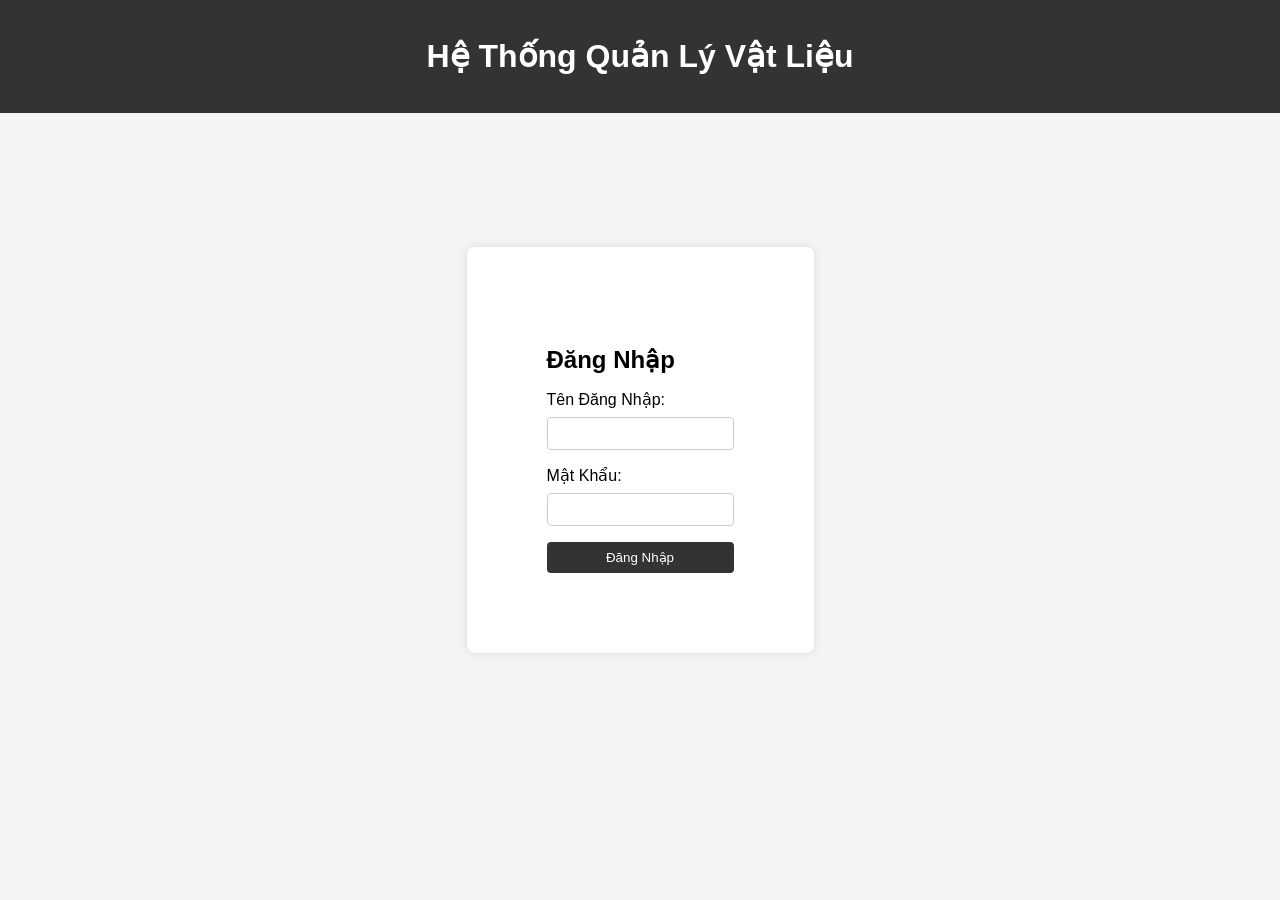
==== index.html @ fff3b5cd "first commit" ====
<!DOCTYPE html>
<html lang="vi">
  <head>
    <meta charset="UTF-8" />
    <meta name="viewport" content="width=device-width, initial-scale=1.0" />
    <title>Hệ Thống Quản Lý Vật Liệu</title>
    <link rel="stylesheet" type="text/css" href="/css/index.css" />
    <style>
      body {
        font-family: Arial, sans-serif;
        margin: 0;
        padding: 0;
        background-color: #f4f4f4;
        display: flex;
        justify-content: center;
        align-items: center;
        height: 100vh;
      }

      header {
        position: absolute;
        top: 0;
        width: 100%;
        background-color: #333;
        color: #fff;
        text-align: center;
        padding: 1rem 0;
      }

      main {
        display: flex;
        justify-content: center;
        align-items: center;
        width: 100%;
        height: 100%;
      }

      .login-container {
        background-color: #fff;
        padding: 5rem;
        border-radius: 8px;
        box-shadow: 0 0 10px rgba(0, 0, 0, 0.1);
      }

      .login-container h2 {
        margin-bottom: 1rem;
      }

      .login-container form {
        display: flex;
        flex-direction: column;
      }

      .login-container label {
        margin-bottom: 0.5rem;
      }

      .login-container input {
        padding: 0.5rem;
        margin-bottom: 1rem;
        border: 1px solid #ccc;
        border-radius: 4px;
      }

      .login-container button {
        padding: 0.5rem;
        background-color: #333;
        color: #fff;
        border: none;
        border-radius: 4px;
        cursor: pointer;
      }

      .login-container button:hover {
        background-color: #555;
      }
    </style>
  </head>
  <body>
    <header>
      <h1>Hệ Thống Quản Lý Vật Liệu</h1>
    </header>
    <main>
      <div class="login-container">
        <h2>Đăng Nhập</h2>
        <form action="login.php" method="POST">
          <label for="username">Tên Đăng Nhập:</label>
          <input type="text" id="username" name="username" required />

          <label for="password">Mật Khẩu:</label>
          <input type="password" id="password" name="password" required />

          <button type="submit">Đăng Nhập</button>
        </form>
      </div>
    </main>
  </body>
</html>
---- css/index.css ----
body {
  font-family: Arial, sans-serif;
  margin: 0;
  padding: 0;
  background-color: #f4f4f4;
  display: flex;
  justify-content: center;
  align-items: center;
  height: 100vh;
}

header {
  position: absolute;
  top: 0;
  width: 100%;
  background-color: #333;
  color: #fff;
  text-align: center;
  padding: 1rem 0;
}

main {
  display: flex;
  justify-content: center;
  align-items: center;
  width: 100%;
  height: 100%;
}

.login-container {
  background-color: #fff;
  padding: 2rem;
  border-radius: 8px;
  box-shadow: 0 0 10px rgba(0, 0, 0, 0.1);
}

.login-container h2 {
  margin-bottom: 1rem;
}

.login-container form {
  display: flex;
  flex-direction: column;
}

.login-container label {
  margin-bottom: 0.5rem;
}

.login-container input {
  padding: 0.5rem;
  margin-bottom: 1rem;
  border: 1px solid #ccc;
  border-radius: 4px;
}

.login-container button {
  padding: 0.5rem;
  background-color: #333;
  color: #fff;
  border: none;
  border-radius: 4px;
  cursor: pointer;
}

.login-container button:hover {
  background-color: #555;
}
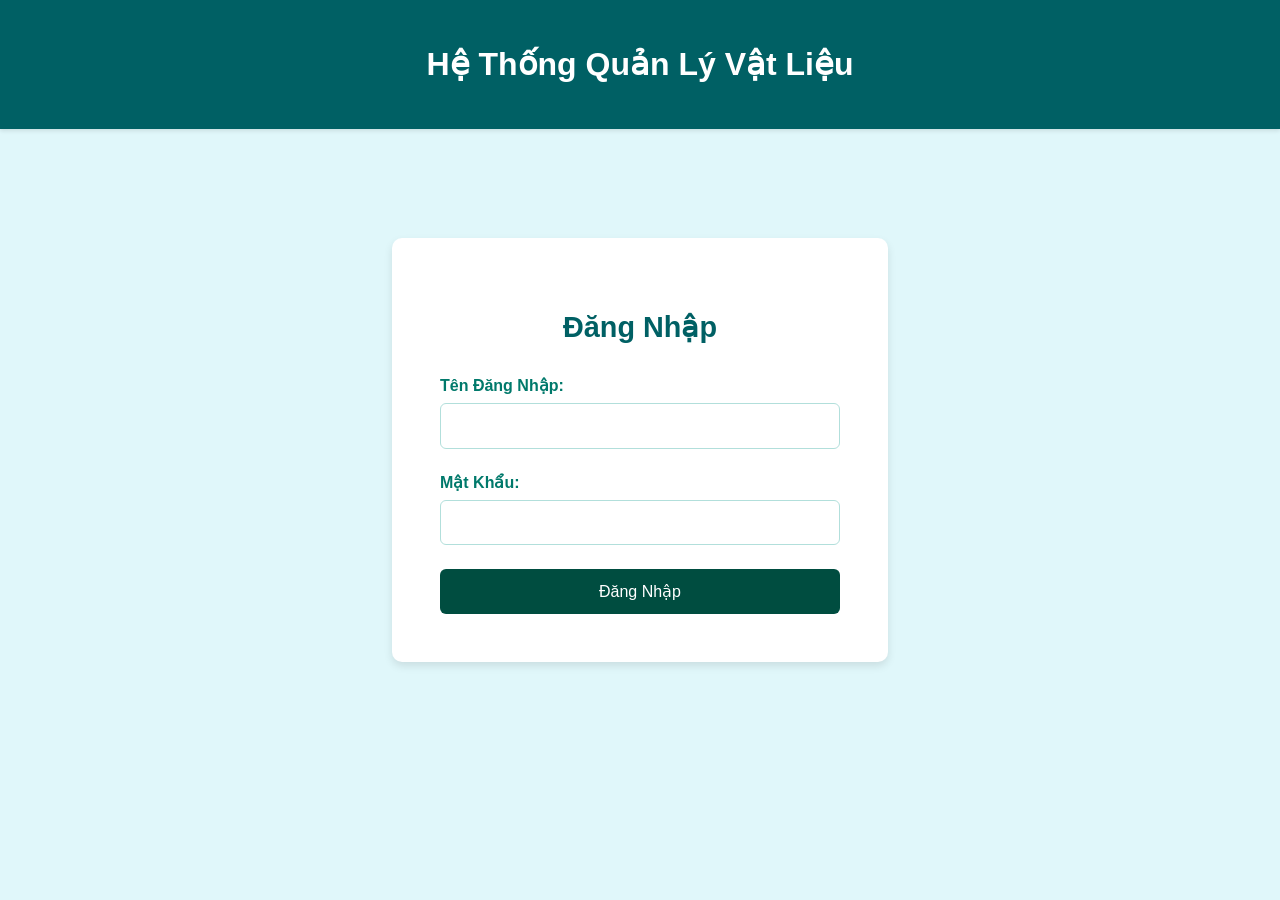
==== commit 7b0a7039: "olo" ====
--- a/index.html
+++ b/index.html
@@ -10,7 +10,7 @@
         font-family: Arial, sans-serif;
         margin: 0;
         padding: 0;
-        background-color: #f4f4f4;
+        background-color: #e0f7fa;
         display: flex;
         justify-content: center;
         align-items: center;
@@ -21,10 +21,11 @@
         position: absolute;
         top: 0;
         width: 100%;
-        background-color: #333;
+        background-color: #006064;
         color: #fff;
         text-align: center;
-        padding: 1rem 0;
+        padding: 1.5rem 0;
+        box-shadow: 0 2px 4px rgba(0, 0, 0, 0.1);
       }
 
       main {
@@ -36,14 +37,25 @@
       }
 
       .login-container {
-        background-color: #fff;
-        padding: 5rem;
-        border-radius: 8px;
-        box-shadow: 0 0 10px rgba(0, 0, 0, 0.1);
+        background-color: #ffffff;
+        padding: 3rem;
+        border-radius: 10px;
+        box-shadow: 0 4px 8px rgba(0, 0, 0, 0.1);
+        max-width: 400px;
+        width: 100%;
+        transition: transform 0.3s, box-shadow 0.3s;
+      }
+
+      .login-container:hover {
+        transform: translateY(-5px);
+        box-shadow: 0 6px 12px rgba(0, 0, 0, 0.2);
       }
 
       .login-container h2 {
-        margin-bottom: 1rem;
+        margin-bottom: 2rem;
+        font-size: 1.8rem;
+        color: #006064;
+        text-align: center;
       }
 
       .login-container form {
@@ -53,26 +65,37 @@
 
       .login-container label {
         margin-bottom: 0.5rem;
+        font-weight: bold;
+        color: #00796b;
       }
 
       .login-container input {
-        padding: 0.5rem;
-        margin-bottom: 1rem;
-        border: 1px solid #ccc;
-        border-radius: 4px;
+        padding: 0.8rem;
+        margin-bottom: 1.5rem;
+        border: 1px solid #b2dfdb;
+        border-radius: 6px;
+        font-size: 1rem;
+        transition: border-color 0.3s;
+      }
+
+      .login-container input:focus {
+        border-color: #004d40;
+        outline: none;
       }
 
       .login-container button {
-        padding: 0.5rem;
-        background-color: #333;
-        color: #fff;
+        padding: 0.8rem;
+        background-color: #004d40;
+        color: #ffffff;
         border: none;
-        border-radius: 4px;
+        border-radius: 6px;
         cursor: pointer;
+        font-size: 1rem;
+        transition: background-color 0.3s;
       }
 
       .login-container button:hover {
-        background-color: #555;
+        background-color: #00796b;
       }
     </style>
   </head>
